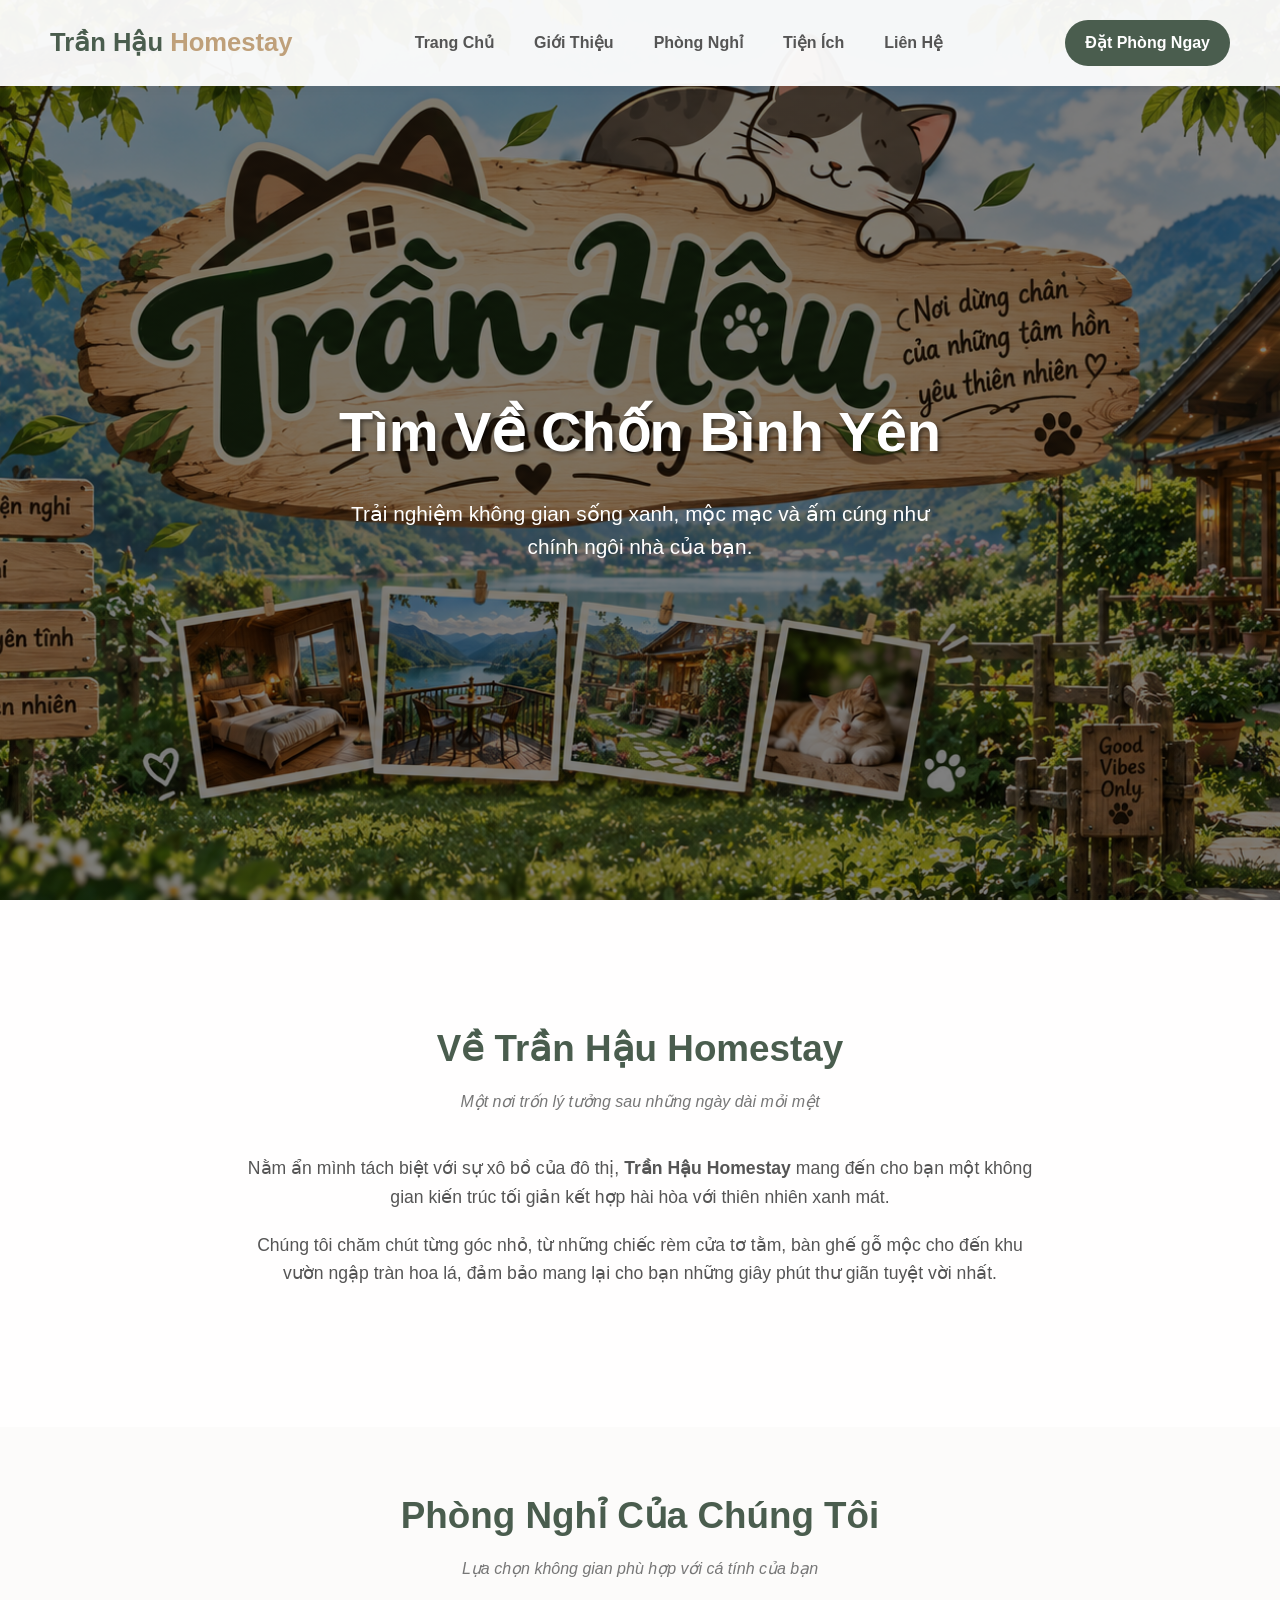
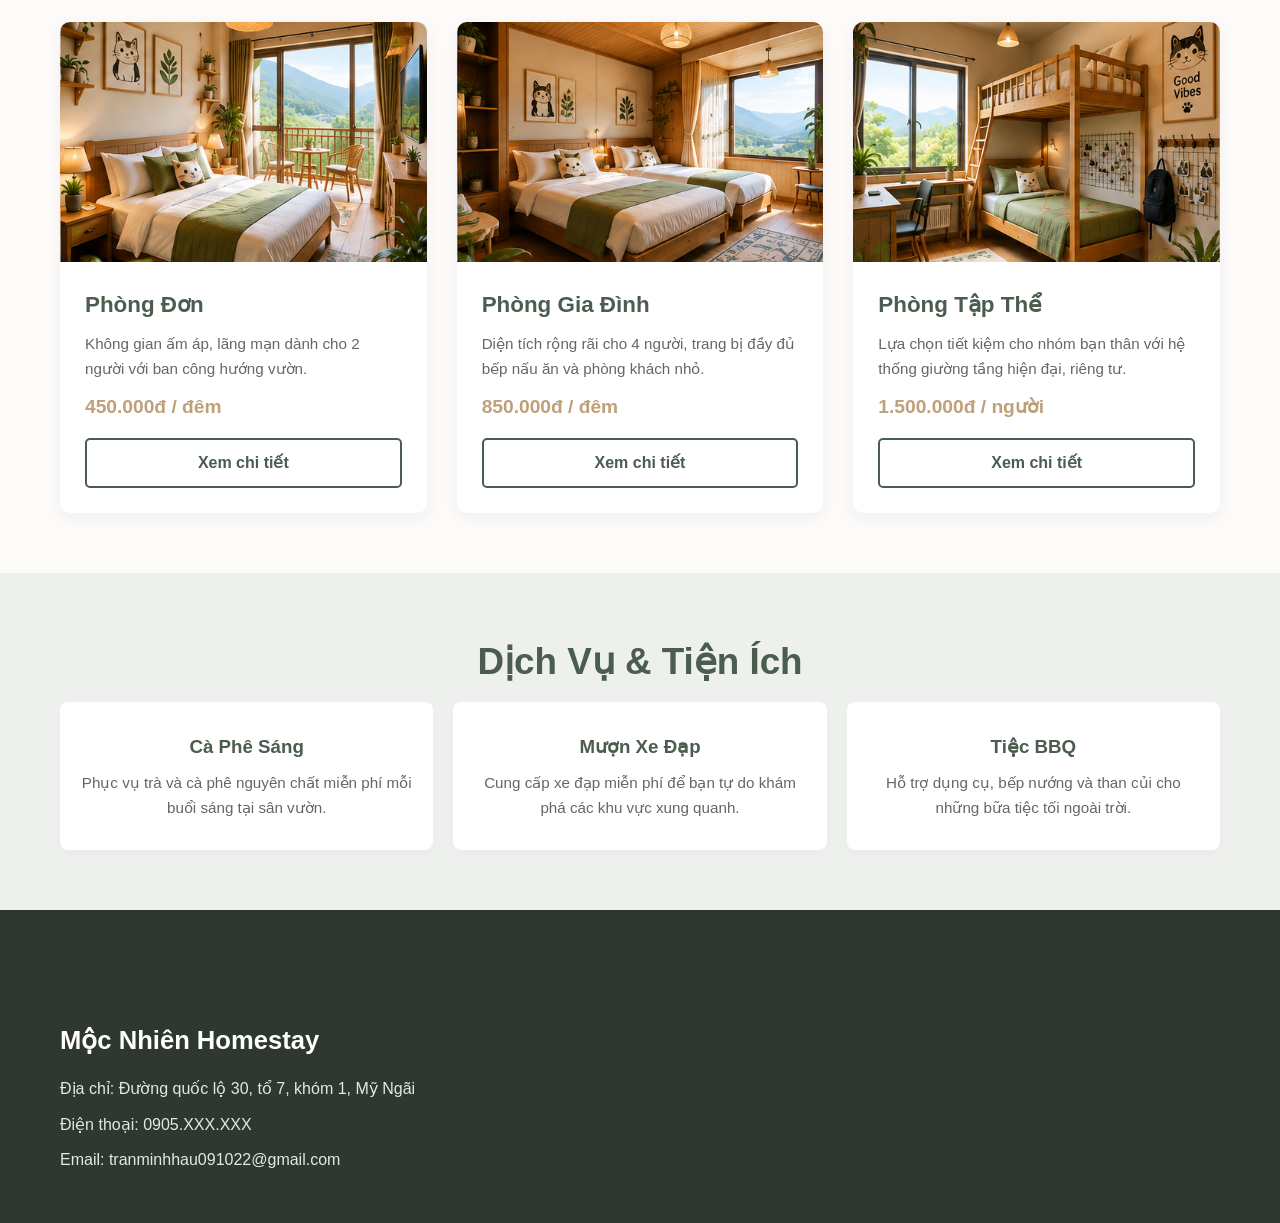
==== index.html @ 162b8040 "Add files via upload" ====
<!DOCTYPE html>
<html lang="vi">
<head>
    <meta charset="UTF-8">
    <meta name="viewport" content="width=device-width, initial-scale=1.0">
    <title>Trần Hậu Homestay - Bình Yên Giữa Lòng Thành Phố</title>
    <link rel="stylesheet" href="style.css">
    <link href="./code .css" rel="stylesheet">
</head>
<body>
    
    <header class="navbar">
        <div class="logo">Trần Hậu <span>Homestay</span></div>
        <nav>
            <ul class="nav-links">
                <li><a href="#home">Trang Chủ</a></li>
                <li><a href="#about">Giới Thiệu</a></li>
                <li><a href="#rooms">Phòng Nghỉ</a></li>
                <li><a href="#services">Tiện Ích</a></li>
                <li><a href="#contact">Liên Hệ</a></li>
            </ul>
        </nav>
        <a href="datphong.html" class="btn-book-nav">Đặt Phòng Ngay</a>
    </header>

   
    <section id="home" class="hero-section">
        <div class="hero-content">
           
            <h1>Tìm Về Chốn Bình Yên</h1>
            <p>Trải nghiệm không gian sống xanh, mộc mạc và ấm cúng như chính ngôi nhà của bạn.</p>
        </div>
    </section>

    
    <section id="about" class="about-section">
        <div class="container">
            <h2>Về Trần Hậu  Homestay</h2>
            <p class="section-subtitle">Một nơi trốn lý tưởng sau những ngày dài mỏi mệt</p>
            <div class="about-content">
                <div class="about-text">
                    <p>Nằm ẩn mình tách biệt với sự xô bồ của đô thị, <strong>Trần Hậu Homestay</strong> mang đến cho bạn một không gian kiến trúc tối giản kết hợp hài hòa với thiên nhiên xanh mát.</p>
                    <p>Chúng tôi chăm chút từng góc nhỏ, từ những chiếc rèm cửa tơ tằm, bàn ghế gỗ mộc cho đến khu vườn ngập tràn hoa lá, đảm bảo mang lại cho bạn những giây phút thư giãn tuyệt vời nhất.</p>
                </div>
            </div>
        </div>
    </section>

    
    <section id="rooms" class="rooms-section">
        <div class="container">
            <h2>Phòng Nghỉ Của Chúng Tôi</h2>
            <p class="section-subtitle">Lựa chọn không gian phù hợp với cá tính của bạn</p>
            
            <div class="rooms-grid">
               
                <div class="room-card">
                    <div class="room-img" style="background-image: url('../image/phong\ doi.png');"></div>
                    <div class="room-info">
                        <h3>Phòng Đơn </h3>
                        <p>Không gian ấm áp, lãng mạn dành cho 2 người với ban công hướng vườn.</p>
                        <div class="price">450.000đ / đêm</div>
                        <a href="phongdon.html" class="btn-room" style="display: inline-block; text-align: center;">Xem chi tiết</a>
                    </div>
                </div>

               
                <div class="room-card">
                    <div class="room-img" style="background-image: url('../image/phong-gia-dinh.png');"></div>
                    <div class="room-info">
                        <h3>Phòng Gia Đình</h3>
                        <p>Diện tích rộng rãi cho 4 người, trang bị đầy đủ bếp nấu ăn và phòng khách nhỏ.</p>
                        <div class="price">850.000đ / đêm</div>
                        <a href="phonggiadinh.html" class="btn-room" style="display: inline-block; text-align: center;">Xem chi tiết</a>
                    </div>
                </div>

             
                <div class="room-card">
                    <div class="room-img" style="background-image: url('../image/phong-tap-the.png');"></div>
                    <div class="room-info">
                        <h3>Phòng Tập Thể </h3>
                        <p>Lựa chọn tiết kiệm cho nhóm bạn thân với hệ thống giường tầng hiện đại, riêng tư.</p>
                        <div class="price">1.500.000đ / người</div>
                       <a href="tapthe.html" class="btn-room" style="display: inline-block; text-align: center;">Xem chi tiết</a>
                    </div>
                </div>
            </div>
        </div>
    </section>

    
    <section id="services" class="services-section">
        <div class="container">
            <h2>Dịch Vụ & Tiện Ích</h2>
            <div class="services-grid">
                <div class="service-item">
                    <h3>Cà Phê Sáng</h3>
                    <p>Phục vụ trà và cà phê nguyên chất miễn phí mỗi buổi sáng tại sân vườn.</p>
                </div>
                <div class="service-item">
                    <h3>Mượn Xe Đạp</h3>
                    <p>Cung cấp xe đạp miễn phí để bạn tự do khám phá các khu vực xung quanh.</p>
                </div>
                <div class="service-item">
                    <h3>Tiệc BBQ</h3>
                    <p>Hỗ trợ dụng cụ, bếp nướng và than củi cho những bữa tiệc tối ngoài trời.</p>
                </div>
            </div>
        </div>
    </section>

    
    <footer id="contact" class="footer">
        <div class="container footer-content">
            <div class="footer-info">
                <h3>Mộc Nhiên Homestay</h3>
                <p> Địa chỉ: Đường quốc lộ 30, tổ 7, khóm 1, Mỹ Ngãi</p>
                <p> Điện thoại: 0905.XXX.XXX</p>
                <p> Email: tranminhhau091022@gmail.com</p>
            </div>
</body>
</html>
---- code .css ----
/* TÁI THIẾT LẬP CƠ BẢN (RESET) */
* {
    margin: 0;
    padding: 0;
    box-sizing: border-box;
}

body {

    font-family: 'Quicksand', sans-serif;
    color: #333;
    line-height: 1.6;
    background-color: #fcfbfa;
    scroll-behavior: smooth; /* Tạo hiệu ứng cuộn mượt mà */
}

/* ĐỊNH DẠNG CHUNG */
.container {
    max-width: 1200px;
    margin: 0 auto;
    padding: 60px 20px;
}

h2 {
    text-align: center;
    font-size: 2.3rem;
    color: #4a5d4e; /* Màu xanh lá cây trầm phong cách vintage/nature */
    margin-bottom: 10px;
}

.section-subtitle {
    text-align: center;
    color: #777;
    margin-bottom: 40px;
    font-style: italic;
}

a {
    text-decoration: none;
    color: inherit;
}

/* THANH ĐIỀU HƯỚNG (NAVBAR) */
.navbar {
    display: flex;
    justify-content: space-between;
    align-items: center;
    padding: 20px 50px;
    background-color: rgba(255, 255, 255, 0.95);
    position: fixed;
    top: 0;
    width: 100%;
    z-index: 1000;
    box-shadow: 0 2px 10px rgba(0,0,0,0.05);
}

.logo {
    font-size: 1.6rem;
    font-weight: 700;
    color: #4a5d4e;
}

.logo span {
    color: #bfa07a; /* Màu vàng nâu mộc mạc */
}

.nav-links {
    display: flex;
    list-style: none;
}

.nav-links li {
    margin: 0 20px;
}

.nav-links a {
    font-weight: 600;
    color: #555;
    transition: color 0.3s;
}

.nav-links a:hover {
    color: #4a5d4e;
}

.btn-book-nav {
    background-color: #4a5d4e;
    color: #fff !important;
    padding: 10px 20px;
    border-radius: 25px;
    font-weight: 600;
    transition: background 0.3s;
}

.btn-book-nav:hover {
    background-color: #3b4a3e;
}

/* BANNER CHÀO MỪNG (HERO) */
.hero-section {
    height: 100vh;
    background-image: linear-gradient(rgba(0, 0, 0, 0.5), rgba(0, 0, 0, 0.5)), url('/image/banner.png');
    background-size: cover;
    background-position: center;
    background-repeat: no-repeat;
    background-attachment: fixed; /* Tạo hiệu ứng cuộn Parallax đẹp mắt */
    
    display: flex;
    justify-content: center;
    align-items: center;
    text-align: center;
    color: #ffffff;
    padding-top: 80px;
}

.hero-content h1 {
    font-size: 3.5rem;
    margin-bottom: 20px;
    text-shadow: 2px 2px 4px rgba(0,0,0,0.5);
}

.hero-content p {
    font-size: 1.3rem;
    margin-bottom: 30px;
    max-width: 600px;
    margin-left: auto;
    margin-right: auto;
}

.btn-primary {
    background-color: #bfa07a;
    color: #fff;
    padding: 12px 30px;
    font-size: 1.1rem;
    font-weight: 600;
    border-radius: 5px;
    transition: background 0.3s;
}

.btn-primary:hover {
    background-color: #a88b65;
}

/* GIỚI THIỆU (ABOUT) */
.about-section {
    background-image: linear-gradient(rgba(255, 255, 255, 0.85), rgba(255, 255, 255, 0.85)), url('');
    background-size: cover;
    background-position: center;
    padding: 60px 0;
}

.about-content {
    max-width: 800px;
    margin: 0 auto;
    text-align: center;
    font-size: 1.1rem;
    color: #555;
}

.about-text p {
    margin-bottom: 20px;
}

/* DANH SÁCH PHÒNG (ROOMS) */
.rooms-grid {
    display: grid;
    grid-template-columns: repeat(auto-fit, minmax(300px, 1fr));
    gap: 30px;
    margin-top: 20px;
}

.room-card {
    background-color: #fff;
    border-radius: 10px;
    overflow: hidden;
    box-shadow: 0 5px 15px rgba(0,0,0,0.05);
    transition: transform 0.3s;
}

.room-card:hover {
    transform: translateY(-5px);
}

.room-img {
    height: 240px;
    background-size: cover;
    background-position: center;
}

.room-info {
    padding: 25px;
}

.room-info h3 {
    font-size: 1.4rem;
    color: #4a5d4e;
    margin-bottom: 10px;
}

.room-info p {
    color: #666;
    font-size: 0.95rem;
    margin-bottom: 15px;
    height: 45px; /* Giúp các thẻ mô tả đều hàng */
    overflow: hidden;
}

.price {
    font-size: 1.2rem;
    font-weight: 700;
    color: #bfa07a;
    margin-bottom: 15px;
}

.btn-room {
    width: 100%;
    padding: 10px;
    background-color: transparent;
    border: 2px solid #4a5d4e;
    color: #4a5d4e;
    font-weight: 600;
    border-radius: 5px;
    cursor: pointer;
    transition: all 0.3s;
}

.btn-room:hover {
    background-color: #4a5d4e;
    color: #fff;
}

/* TIỆN ÍCH (SERVICES) */
.services-section {
    background-color: #edf0ec;
}

.services-grid {
    display: flex;
    justify-content: space-around;
    flex-wrap: wrap;
    gap: 20px;
    text-align: center;
}

.service-item {
    flex: 1;
    min-width: 250px;
    background: #fff;
    padding: 30px 20px;
    border-radius: 8px;
    box-shadow: 0 5px 10px rgba(0,0,0,0.02);
}

.service-item .icon {
    font-size: 3rem;
    margin-bottom: 15px;
}

.service-item h3 {
    margin-bottom: 10px;
    color: #4a5d4e;
}

.service-item p {
    color: #666;
    font-size: 0.95rem;
}

/* CHÂN TRANG (FOOTER) */
.footer {
    background-color: #2e3830;
    color: #e2e8e4;
    padding-top: 50px;
}

.footer-content {
    display: flex;
    justify-content: space-between;
    flex-wrap: wrap;
    gap: 40px;
    padding-bottom: 40px;
}

.footer-info h3 {
    font-size: 1.6rem;
    margin-bottom: 15px;
    color: #fff;
}

.footer-info p {
    margin-bottom: 10px;
}

.footer-links h4 {
    margin-bottom: 15px;
    color: #fff;
}

.footer-links ul {
    list-style: none;
}

.footer-links li {
    margin-bottom: 10px;
}

.footer-links a:hover {
    color: #bfa07a;
}

.footer-bottom {
    text-align: center;
    padding: 20px;
    background-color: #242c26;
    font-size: 0.9rem;
    color: #8fa395;
    border-top: 1px solid #3b4a3e;
}
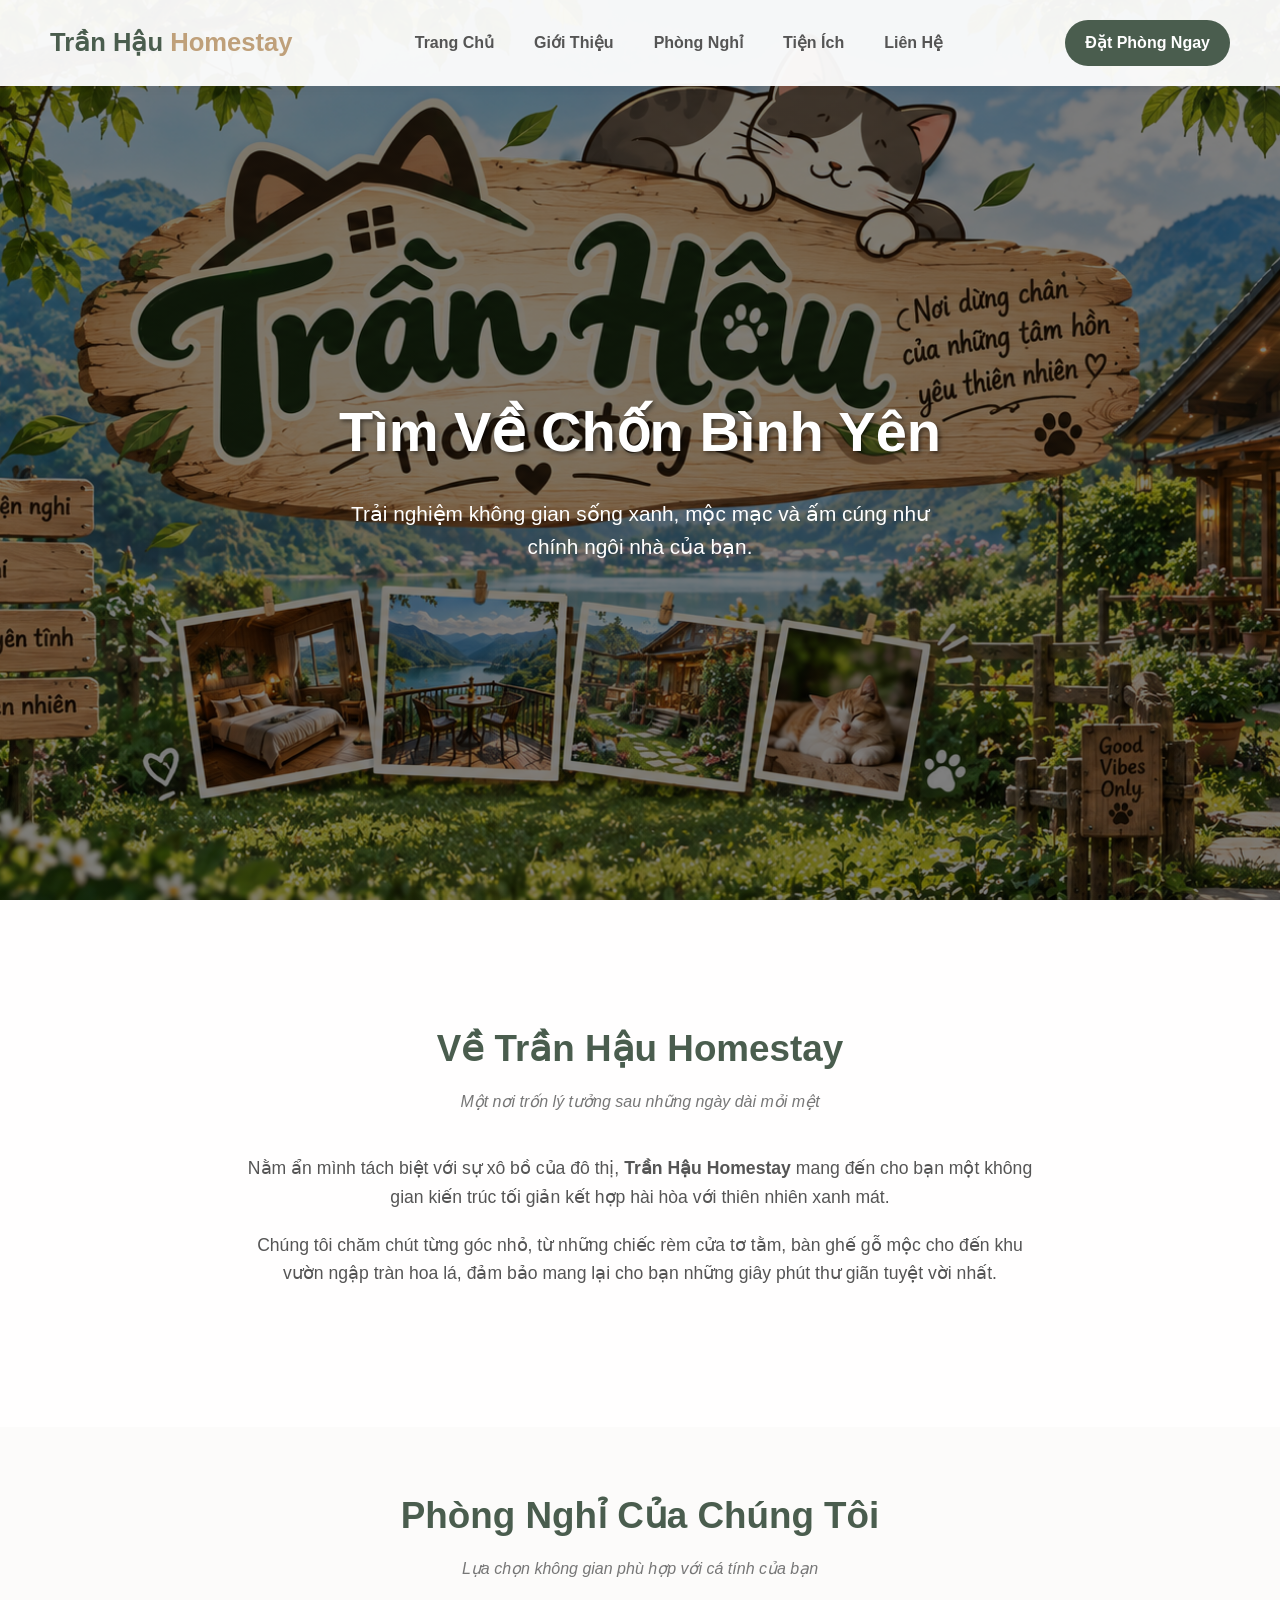
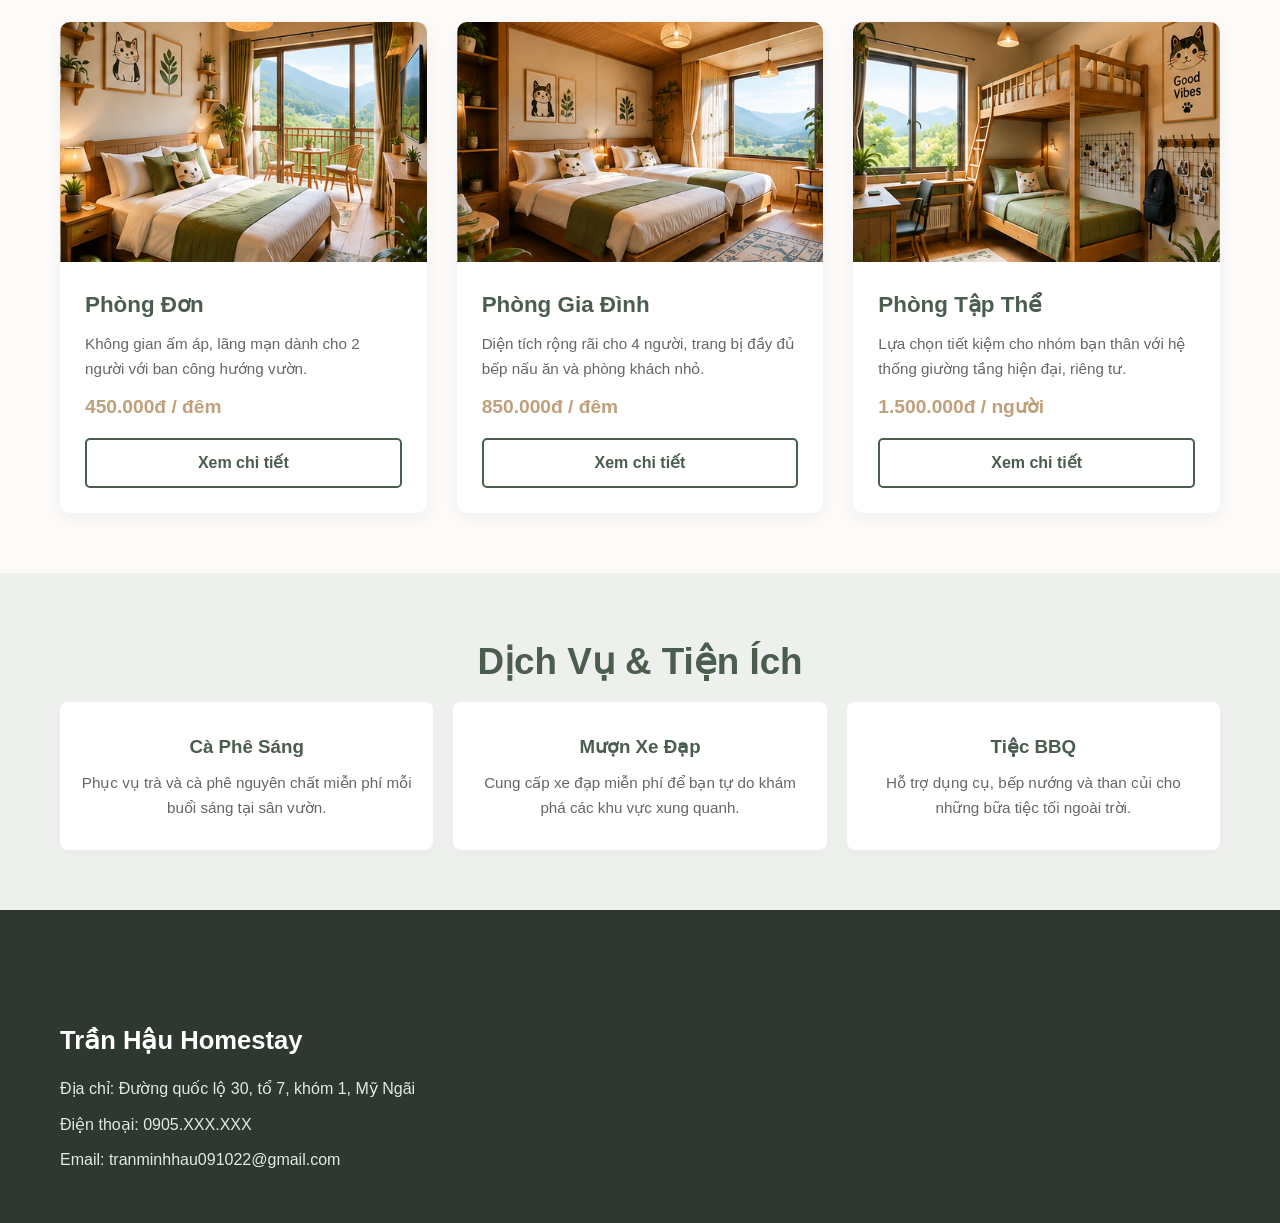
==== commit 143ca601: "Update index.html" ====
--- a/index.html
+++ b/index.html
@@ -55,7 +55,7 @@
             <div class="rooms-grid">
                
                 <div class="room-card">
-                    <div class="room-img" style="background-image: url('../image/phong\ doi.png');"></div>
+                    <div class="room-img" style="background-image: url('./image/phong\ doi.png');"></div>
                     <div class="room-info">
                         <h3>Phòng Đơn </h3>
                         <p>Không gian ấm áp, lãng mạn dành cho 2 người với ban công hướng vườn.</p>
@@ -66,7 +66,7 @@
 
                
                 <div class="room-card">
-                    <div class="room-img" style="background-image: url('../image/phong-gia-dinh.png');"></div>
+                    <div class="room-img" style="background-image: url('./image/phong-gia-dinh.png');"></div>
                     <div class="room-info">
                         <h3>Phòng Gia Đình</h3>
                         <p>Diện tích rộng rãi cho 4 người, trang bị đầy đủ bếp nấu ăn và phòng khách nhỏ.</p>
@@ -77,7 +77,7 @@
 
              
                 <div class="room-card">
-                    <div class="room-img" style="background-image: url('../image/phong-tap-the.png');"></div>
+                    <div class="room-img" style="background-image: url('./image/phong-tap-the.png');"></div>
                     <div class="room-info">
                         <h3>Phòng Tập Thể </h3>
                         <p>Lựa chọn tiết kiệm cho nhóm bạn thân với hệ thống giường tầng hiện đại, riêng tư.</p>
@@ -114,10 +114,10 @@
     <footer id="contact" class="footer">
         <div class="container footer-content">
             <div class="footer-info">
-                <h3>Mộc Nhiên Homestay</h3>
+                <h3>Trần Hậu Homestay</h3>
                 <p> Địa chỉ: Đường quốc lộ 30, tổ 7, khóm 1, Mỹ Ngãi</p>
                 <p> Điện thoại: 0905.XXX.XXX</p>
                 <p> Email: tranminhhau091022@gmail.com</p>
             </div>
 </body>
-</html>+</html>
--- a/code .css
+++ b/code .css
@@ -1,4 +1,4 @@
-/* TÁI THIẾT LẬP CƠ BẢN (RESET) */
+
 * {
     margin: 0;
     padding: 0;
@@ -11,10 +11,8 @@
     color: #333;
     line-height: 1.6;
     background-color: #fcfbfa;
-    scroll-behavior: smooth; /* Tạo hiệu ứng cuộn mượt mà */
-}
-
-/* ĐỊNH DẠNG CHUNG */
+    scroll-behavior: smooth; 
+
 .container {
     max-width: 1200px;
     margin: 0 auto;
@@ -24,7 +22,7 @@
 h2 {
     text-align: center;
     font-size: 2.3rem;
-    color: #4a5d4e; /* Màu xanh lá cây trầm phong cách vintage/nature */
+    color: #4a5d4e;
     margin-bottom: 10px;
 }
 
@@ -40,7 +38,6 @@
     color: inherit;
 }
 
-/* THANH ĐIỀU HƯỚNG (NAVBAR) */
 .navbar {
     display: flex;
     justify-content: space-between;
@@ -61,7 +58,7 @@
 }
 
 .logo span {
-    color: #bfa07a; /* Màu vàng nâu mộc mạc */
+    color: #bfa07a;
 }
 
 .nav-links {
@@ -96,14 +93,14 @@
     background-color: #3b4a3e;
 }
 
-/* BANNER CHÀO MỪNG (HERO) */
+
 .hero-section {
     height: 100vh;
-    background-image: linear-gradient(rgba(0, 0, 0, 0.5), rgba(0, 0, 0, 0.5)), url('/image/banner.png');
+    background-image: linear-gradient(rgba(0, 0, 0, 0.5), rgba(0, 0, 0, 0.5)), url('image/banner.png');
     background-size: cover;
     background-position: center;
     background-repeat: no-repeat;
-    background-attachment: fixed; /* Tạo hiệu ứng cuộn Parallax đẹp mắt */
+    background-attachment: fixed; 
     
     display: flex;
     justify-content: center;
@@ -141,7 +138,6 @@
     background-color: #a88b65;
 }
 
-/* GIỚI THIỆU (ABOUT) */
 .about-section {
     background-image: linear-gradient(rgba(255, 255, 255, 0.85), rgba(255, 255, 255, 0.85)), url('');
     background-size: cover;
@@ -161,7 +157,6 @@
     margin-bottom: 20px;
 }
 
-/* DANH SÁCH PHÒNG (ROOMS) */
 .rooms-grid {
     display: grid;
     grid-template-columns: repeat(auto-fit, minmax(300px, 1fr));
@@ -201,7 +196,7 @@
     color: #666;
     font-size: 0.95rem;
     margin-bottom: 15px;
-    height: 45px; /* Giúp các thẻ mô tả đều hàng */
+    height: 45px;
     overflow: hidden;
 }
 
@@ -229,7 +224,6 @@
     color: #fff;
 }
 
-/* TIỆN ÍCH (SERVICES) */
 .services-section {
     background-color: #edf0ec;
 }
@@ -266,7 +260,6 @@
     font-size: 0.95rem;
 }
 
-/* CHÂN TRANG (FOOTER) */
 .footer {
     background-color: #2e3830;
     color: #e2e8e4;
@@ -315,4 +308,4 @@
     font-size: 0.9rem;
     color: #8fa395;
     border-top: 1px solid #3b4a3e;
-}+}
